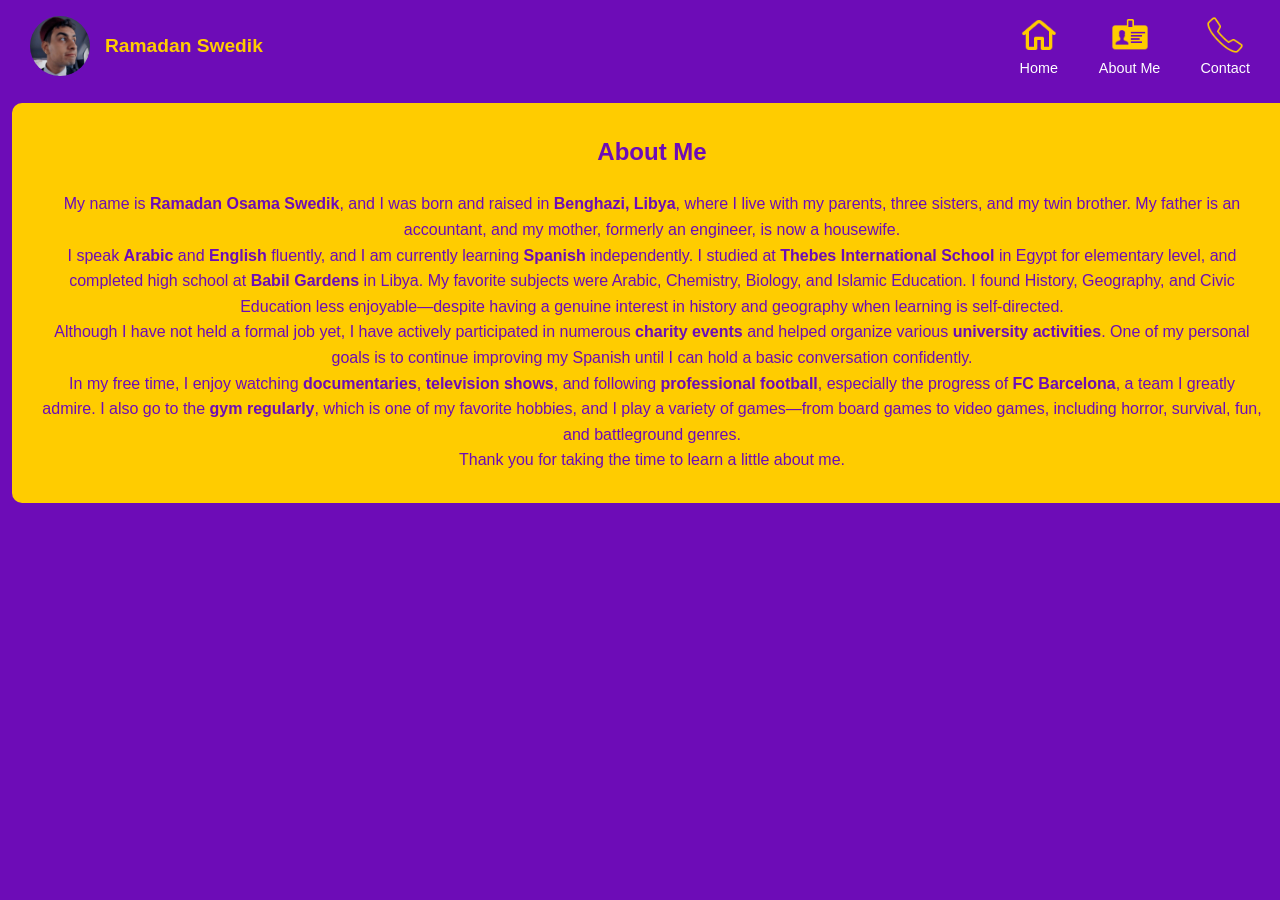
==== Index.html @ 9a2434d2 "first commit (edited)" ====
<!DOCTYPE html>
<html lang="en">
<head>
  <meta charset="UTF-8">
  <meta name="viewport" content="width=device-width, initial-scale=1.0">
  <link rel="stylesheet" href="Style/Design.css">
  <title>Home Page</title>
</head>
<body>

  <nav class="navbar">
    <div class="profile-section">
      <img src="Assets/Images/Social Media/Pfp portofolio.jpeg" alt="Profile Picture" class="profile-pic">
      <span class="profile-name">Ramadan Swedik</span>
    </div>

    <ul class="nav-links">
      <li>
        <a href="#">
          <img src="Assets/Images/Icons/icons8-home-96.png" alt="Home Icon">
          <span>Home</span>
        </a>
      </li>
      <li>
        <a href="About_me.html">
          <img src="Assets/Images/Icons/icons8-badge-100 (1).png" alt="ID Icon">
          <span>About Me</span>
        </a>
      </li>
      <li>
        <a href="Contact_me.html">
          <img src="Assets/Images/Icons/icons8-phone-100.png" alt="Contact Icon">
          <span>Contact</span>
        </a>
      </li>
    </ul>
  </nav>

<section class="UpBody">
  <h2>About Me</h2>
  <p>
    My name is <strong>Ramadan Osama Swedik</strong>, and I was born and raised in <strong>Benghazi, Libya</strong>, where I live with my parents, three sisters, and my twin brother. My father is an accountant, and my mother, formerly an engineer, is now a housewife.
  </p>
  <p>
    I speak <strong>Arabic</strong> and <strong>English</strong> fluently, and I am currently learning <strong>Spanish</strong> independently. I studied at <strong>Thebes International School</strong> in Egypt for elementary level, and completed high school at <strong>Babil Gardens</strong> in Libya. My favorite subjects were Arabic, Chemistry, Biology, and Islamic Education. I found History, Geography, and Civic Education less enjoyable—despite having a genuine interest in history and geography when learning is self-directed.
  </p>
  <p>
    Although I have not held a formal job yet, I have actively participated in numerous <strong>charity events</strong> and helped organize various <strong>university activities</strong>. One of my personal goals is to continue improving my Spanish until I can hold a basic conversation confidently.
  </p>
  <p>
    In my free time, I enjoy watching <strong>documentaries</strong>, <strong>television shows</strong>, and following <strong>professional football</strong>, especially the progress of <strong>FC Barcelona</strong>, a team I greatly admire. I also go to the <strong>gym regularly</strong>, which is one of my favorite hobbies, and I play a variety of games—from board games to video games, including horror, survival, fun, and battleground genres.
  </p>
  <p>Thank you for taking the time to learn a little about me.</p>
    </section>


</body>
</html>
---- Style/Design.css ----
/* Reset default spacing */
* {
  margin: 0;
  padding: 0;
  box-sizing: border-box;
}

body {
  font-family: -apple-system, BlinkMacSystemFont, "Segoe UI", Roboto, "Helvetica Neue", Arial, sans-serif;
}

/* Full-width navbar */
.navbar {
  width: 100%;
  background-color: #6d0cb7;
  display: flex;
  justify-content: space-between;
  align-items: center;
  padding: 15px 30px;
}

/* Profile section on the left */
.profile-section {
  display: flex;
  align-items: center;
  gap: 15px;
}

.profile-pic {
  width: 60px;
  height: 60px;
  border-radius: 50%;
  object-fit: cover;
  transition: transform 0.3s ease, color 0.2s ease;
}

.profile-pic :hover {
  transform: scale(1.15);

}

.profile-name {
  font-size: 1.2rem;
  font-weight: bold;
  color: #ffcc00;
}

/* Navigation icons on the right */
.nav-links {
  list-style: none;
  display: flex;
  gap: 40px;
}

.nav-links li {
  text-align: center;
}

.nav-links a {
  text-decoration: none;
  color: white;
  font-size: 0.9rem;
  display: flex;
  flex-direction: column;
  align-items: center;
  transition: transform 0.2s ease, color 0.2s ease;
}

.nav-links a:hover {
  transform: scale(1.15);
  color: #ffcc00;
}

.nav-links img {
  width: 40px;
  margin-bottom: 5px;
}

body{
  background-color: #6d0cb7;
}

.UpBody {
  text-align: center;
  padding: 30px;
  background-color: #ffcc00;
  color: #6d0cb7;
  font-size: 1rem;
  line-height: 1.6;
  width: 100%;
  margin: 12px;
  border-radius: 10px;
}

.UpBody h2 {
  text-align: center;
  margin-bottom: 20px;
  color: #6d0cb7;
}

.gym-schedule {
  background-color: #ffcc00; /* full yellow background */
  padding: 30px;
  border-radius: 10px;
  max-width: 800px;
  margin: 40px auto;
  box-shadow: 0 4px 8px rgba(0,0,0,0.4);
}

.gym-schedule h2 {
  text-align: center;
  color: #6d0cb7; /* purple title */
  margin-bottom: 20px;
}

.gym-schedule table {
  width: 100%;
  border-collapse: collapse;
  font-size: 1rem;
}

.gym-schedule th {
  background-color: #6d0cb7; /* purple header */
  color: #ffcc00; /* yellow text */
  padding: 12px 15px;
}

.gym-schedule td {
  padding: 12px 15px;
  text-align: center;
  border-bottom: 1px solid #6d0cb7;
}

/* Custom odd row background */
.odd-row {
  background-color: #f7e46d; /* lighter yellow for contrast */
}

/* Column-specific font colors */
.gym-schedule td:nth-child(1) {
  color: #6d0cb7; /* Day – purple */
}
.gym-schedule td:nth-child(2) {
  color: #6d0cb7; /* Muscles – purple */
}
.gym-schedule td:nth-child(3) {
  color: #6d0cb7; /* Time – purple */
}

.gym-note {
  font-style: italic;
  color: #333;
  text-align: center;
  margin-top: 15px;
  font-size: 0.95rem;
  background-color: #fff8dc;
  padding: 10px;
  border-radius: 6px;
}
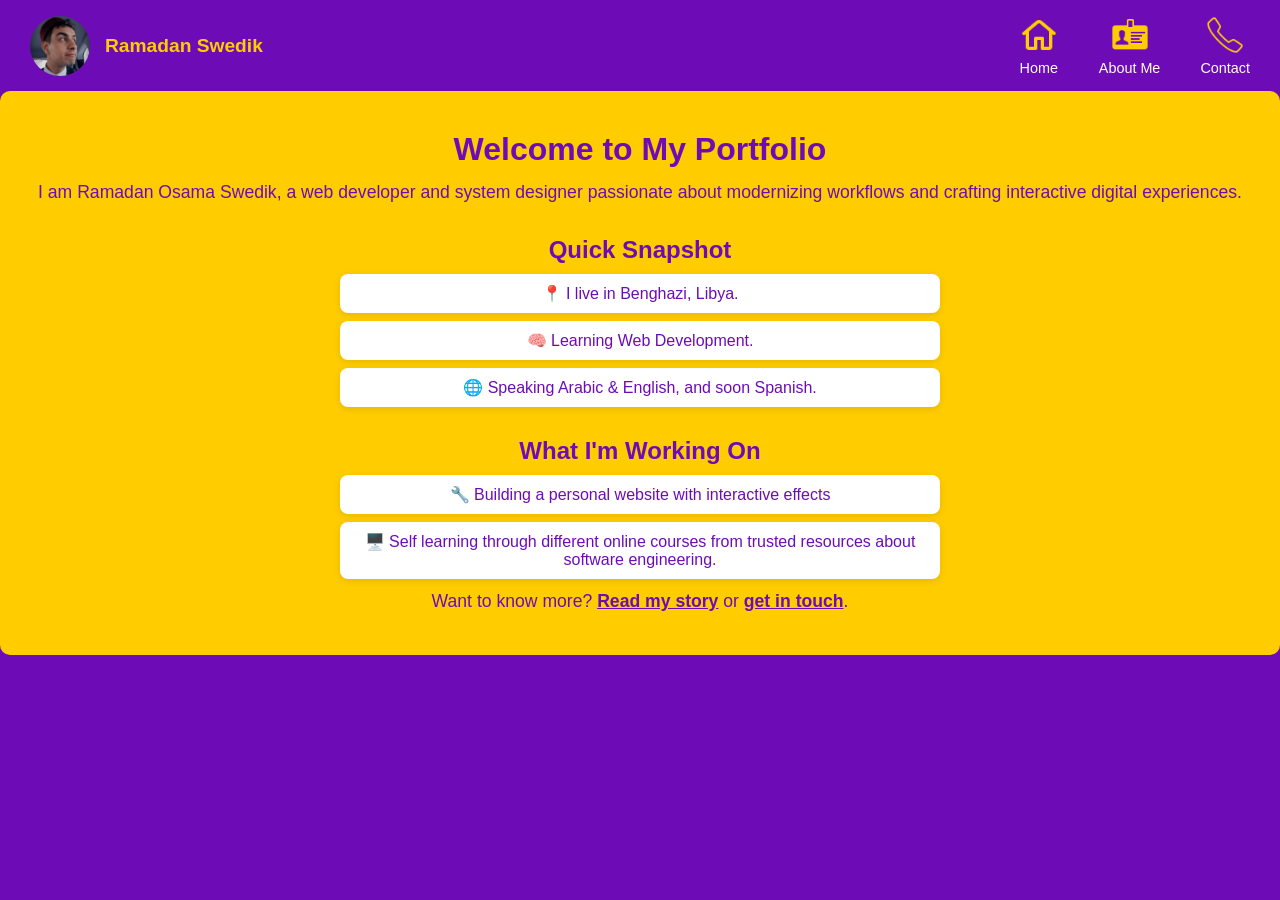
==== commit 39322477: "Second commit" ====
--- a/Index.html
+++ b/Index.html
@@ -10,49 +10,59 @@
 
   <nav class="navbar">
     <div class="profile-section">
-      <img src="Assets/Images/Social Media/Pfp portofolio.jpeg" alt="Profile Picture" class="profile-pic">
+      <img src="Assets/Social Media/Pfp portofolio.jpeg" alt="Profile Picture" class="profile-pic">
       <span class="profile-name">Ramadan Swedik</span>
     </div>
 
     <ul class="nav-links">
       <li>
         <a href="#">
-          <img src="Assets/Images/Icons/icons8-home-96.png" alt="Home Icon">
+          <img src="Assets/Icons/Home Icon.png" alt="Home Icon">
           <span>Home</span>
         </a>
       </li>
       <li>
         <a href="About_me.html">
-          <img src="Assets/Images/Icons/icons8-badge-100 (1).png" alt="ID Icon">
+          <img src="Assets/Icons/ID Icon.png" alt="ID Icon">
           <span>About Me</span>
         </a>
       </li>
       <li>
         <a href="Contact_me.html">
-          <img src="Assets/Images/Icons/icons8-phone-100.png" alt="Contact Icon">
+          <img src="Assets/Icons/Phone Icon.png" alt="Contact Icon">
           <span>Contact</span>
         </a>
       </li>
     </ul>
   </nav>
 
-<section class="UpBody">
-  <h2>About Me</h2>
-  <p>
-    My name is <strong>Ramadan Osama Swedik</strong>, and I was born and raised in <strong>Benghazi, Libya</strong>, where I live with my parents, three sisters, and my twin brother. My father is an accountant, and my mother, formerly an engineer, is now a housewife.
-  </p>
-  <p>
-    I speak <strong>Arabic</strong> and <strong>English</strong> fluently, and I am currently learning <strong>Spanish</strong> independently. I studied at <strong>Thebes International School</strong> in Egypt for elementary level, and completed high school at <strong>Babil Gardens</strong> in Libya. My favorite subjects were Arabic, Chemistry, Biology, and Islamic Education. I found History, Geography, and Civic Education less enjoyable—despite having a genuine interest in history and geography when learning is self-directed.
-  </p>
-  <p>
-    Although I have not held a formal job yet, I have actively participated in numerous <strong>charity events</strong> and helped organize various <strong>university activities</strong>. One of my personal goals is to continue improving my Spanish until I can hold a basic conversation confidently.
-  </p>
-  <p>
-    In my free time, I enjoy watching <strong>documentaries</strong>, <strong>television shows</strong>, and following <strong>professional football</strong>, especially the progress of <strong>FC Barcelona</strong>, a team I greatly admire. I also go to the <strong>gym regularly</strong>, which is one of my favorite hobbies, and I play a variety of games—from board games to video games, including horror, survival, fun, and battleground genres.
-  </p>
-  <p>Thank you for taking the time to learn a little about me.</p>
-    </section>
+  <section class="home-body">
+  <div class="welcome">
+    <h1>Welcome to My Portfolio</h1>
+    <p>I am Ramadan Osama Swedik, a web developer and system designer passionate about modernizing workflows and crafting interactive digital experiences.</p>
+  </div>
 
+  <div class="quick-profile">
+    <h2>Quick Snapshot</h2>
+    <ul>
+      <li>📍 I live in Benghazi, Libya.</li>
+      <li>🧠 Learning Web Development.</li>
+      <li>🌐 Speaking Arabic & English, and soon Spanish.</li>
+    </ul>
+  </div>
+
+  <div class="current-work">
+    <h2>What I'm Working On</h2>
+    <ul>
+      <li>🔧 Building a personal website with interactive effects</li>
+      <li>🖥️ Self learning through different online courses from trusted resources about software engineering.</li>
+    </ul>
+  </div>
+
+  <div class="navigation-teaser">
+    <p>Want to know more? <a href="About_me.html">Read my story</a> or <a href="Contact_me.html">get in touch</a>.</p>
+  </div>
+</section>
 
 </body>
 </html>
--- a/Style/Design.css
+++ b/Style/Design.css
@@ -80,6 +80,58 @@
   background-color: #6d0cb7;
 }
 
+.home-body {
+  background-color: #ffcc00;
+  color: #6d0cb7;
+  padding: 40px 20px;
+  border-radius: 10px;
+  text-align: center;
+  font-family: 'Segoe UI', sans-serif;
+}
+
+.home-body h1 {
+  font-size: 2rem;
+  margin-bottom: 10px;
+}
+
+.home-body h2 {
+  font-size: 1.5rem;
+  margin-top: 30px;
+  margin-bottom: 10px;
+}
+
+.home-body p {
+  font-size: 1.1rem;
+  line-height: 1.6;
+}
+
+.home-body ul {
+  list-style: none;
+  padding: 0;
+  margin: 0 auto;
+  max-width: 600px;
+}
+
+.home-body ul li {
+  background-color: #fff;
+  color: #6d0cb7;
+  margin: 8px 0;
+  padding: 10px;
+  border-radius: 8px;
+  box-shadow: 0 2px 6px rgba(0,0,0,0.1);
+  font-weight: 500;
+}
+
+.navigation-teaser a {
+  color: #6d0cb7;
+  font-weight: bold;
+  text-decoration: underline;
+}
+
+.navigation-teaser a:hover {
+  color: #4a0891;
+}
+
 .UpBody {
   text-align: center;
   padding: 30px;
@@ -88,7 +140,6 @@
   font-size: 1rem;
   line-height: 1.6;
   width: 100%;
-  margin: 12px;
   border-radius: 10px;
 }
 
@@ -96,6 +147,17 @@
   text-align: center;
   margin-bottom: 20px;
   color: #6d0cb7;
+}
+
+.lower-body {
+  background-color: #ffcc00;
+  color: #6d0cb7;
+  text-align: center;
+  padding: 40px 20px;
+  font-size: 1.1rem;
+  border-radius: 10px 10px;
+  margin-top: 40px;
+  margin: 40px;
 }
 
 .gym-schedule {
@@ -157,3 +219,25 @@
   padding: 10px;
   border-radius: 6px;
 }
+
+.social-icon {
+  width: 60px;
+  height: 60px;
+  margin: 10px;
+  border-radius: 12px;
+  box-shadow: 0 4px 8px rgba(0, 0, 0, 0.2);
+  transition: transform 0.3s ease, box-shadow 0.3s ease;
+}
+
+.social-icon:hover {
+  transform: scale(1.1);
+  box-shadow: 0 6px 12px rgba(109, 12, 183, 0.4); /* Matches your purple accent */
+}
+
+.social-container {
+  display: flex;
+  justify-content: center;
+  flex-wrap: wrap;
+  gap: 20px;
+  margin-top: 20px;
+}
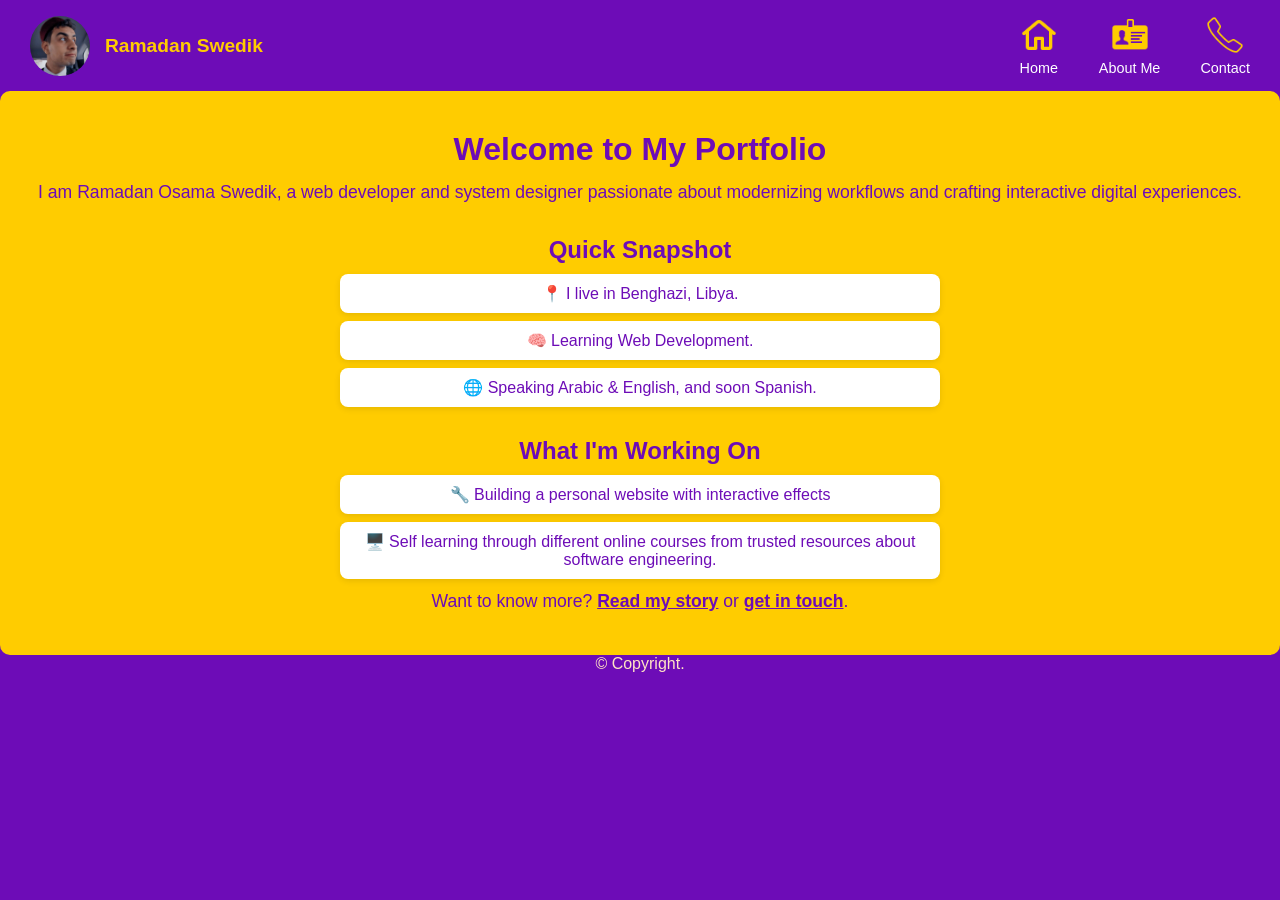
==== commit 425d91d7: "Third commit" ====
--- a/Index.html
+++ b/Index.html
@@ -7,7 +7,7 @@
   <title>Home Page</title>
 </head>
 <body>
-
+  <header>
   <nav class="navbar">
     <div class="profile-section">
       <img src="Assets/Social Media/Pfp portofolio.jpeg" alt="Profile Picture" class="profile-pic">
@@ -35,7 +35,8 @@
       </li>
     </ul>
   </nav>
-
+  </header>
+  <main>
   <section class="home-body">
   <div class="welcome">
     <h1>Welcome to My Portfolio</h1>
@@ -63,6 +64,9 @@
     <p>Want to know more? <a href="About_me.html">Read my story</a> or <a href="Contact_me.html">get in touch</a>.</p>
   </div>
 </section>
-
+</main>
+  <footer>
+    <Center><span style="color: bisque;">© Copyright.</span></Center>
+  </footer>
 </body>
 </html>
--- a/Style/Design.css
+++ b/Style/Design.css
@@ -32,11 +32,6 @@
   border-radius: 50%;
   object-fit: cover;
   transition: transform 0.3s ease, color 0.2s ease;
-}
-
-.profile-pic :hover {
-  transform: scale(1.15);
-
 }
 
 .profile-name {
